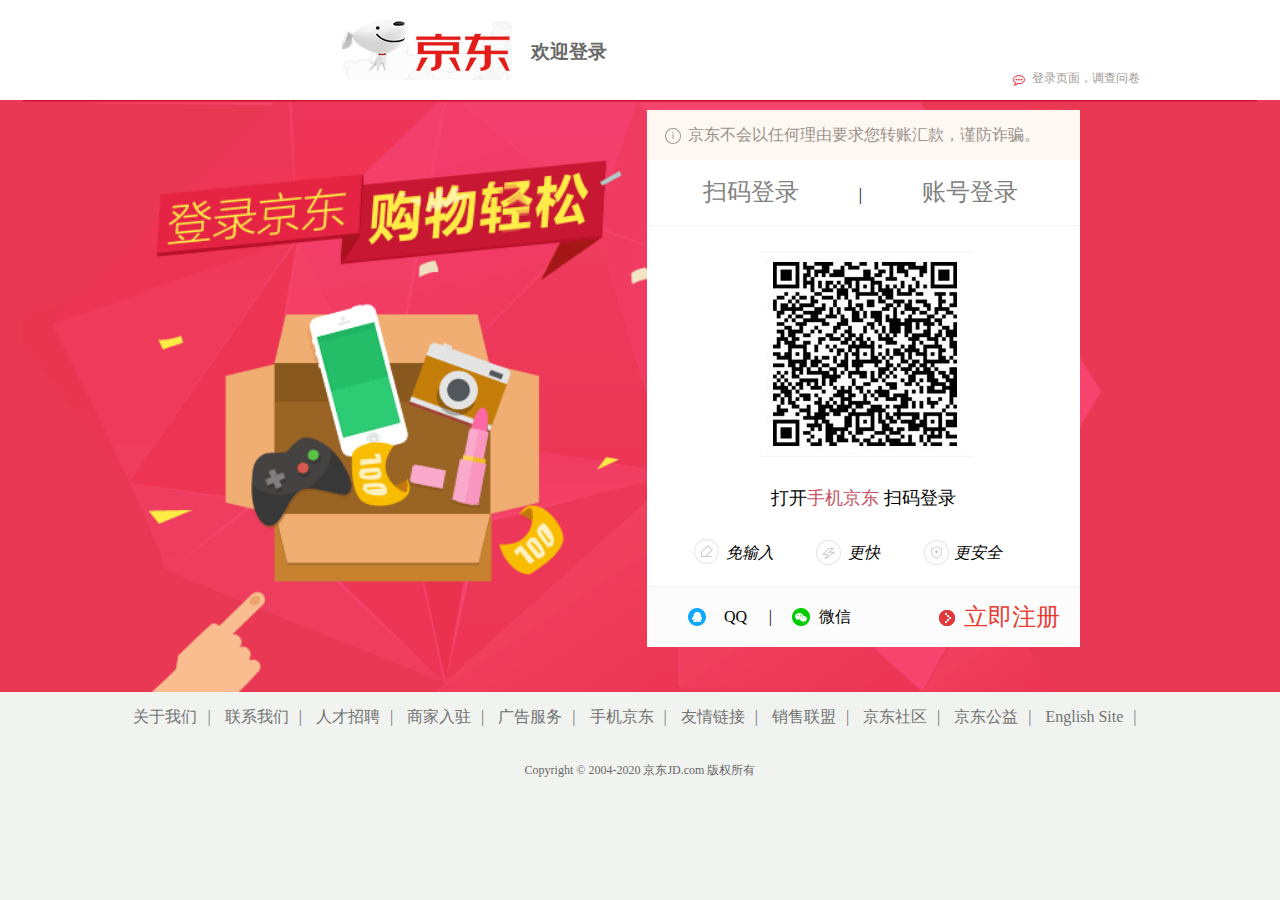
==== Login_module/login.html @ 1bbb3fac "完成登录页面" ====
<!DOCTYPE html>
<html lang="en">
<head>
    <meta charset="UTF-8">
    <meta name="viewport" content="width=device-width, initial-scale=1.0">
    <title>登录</title>
    <link rel="stylesheet" href="../css/login.css">
    <link href="//netdna.bootstrapcdn.com/font-awesome/4.7.0/css/font-awesome.min.css" rel="stylesheet">
    <link rel="stylesheet" href="../css/base.css">
    <script src="../js/jquery-1.12.4.min.js"></script>
    <script src="../js/login.js"></script>
</head>
<body>
    <!-- 头部 -->
    <div class="top">
        <div class="top_l">
            <div class="title">
                <a href="../index.html"></a>
                <h3>欢迎登录</h3>
            </div>
        </div>
        <div class="top_r">
            <div>
                <a href="javascript: void(0)">
                    <i class="fa fa-commenting-o"></i>
                    <p>登录页面，调查问卷</p>
                </a>
            </div>
        </div>
    </div>

    <!-- 中间区域 -->
    <div class="body">
        <div class="login">
            <div class="login_top">
                <i></i>
                <p>京东不会以任何理由要求您转账汇款，谨防诈骗。</p>
            </div>
            <div class="login_body">
                <div class="login_body_top">
                    <ul>
                        <li><a>扫码登录</a></li>
                        <span> | </span>
                        <li><a>账号登录</a></li>
                    </ul>
                </div>
                <div class="bogin_body_b">
                    <div><img src="../images/erweima.jpg" alt=""></div>
                    <p>打开<span><a href="www.jd.com">手机京东</a></span> 扫码登录</p>
                    <ul>
                        <li><i></i><em>免输入</em></li>
                        <li><i></i><em>更快</em></li>
                        <li><i></i><em>更安全</em></li>
                    </ul>
                </div>
                <div class="login_body_account">
                    <div class="Login_interface">
                        <div class="Login_interface_t"><i></i><input type="text" class="account" placeholder="邮箱/用户名/登录手机"></div>
                        <div class="Login_interface_w"><i></i><input type="text" class="password" placeholder="密码"></div>
                        <p><a>忘记密码</a></p>
                    </div>
                    <div class="btn">
                        <input type="button" value="登录">
                    </div>
                </div>
                
            </div>
            <div class="login_foot">
                <div class="login_foot_Sign">
                    <ul>
                        <li><i></i><p>QQ<span>|</span></p></li>
                        
                        <li><i></i><p>微信</p></li>
                    </ul>
                </div>
                <div class="register">
                    <p><a href="javascript void(0)"><i></i>立即注册</a></p>
                </div>
            </div>
        </div>
    </div>

    <!-- 尾部 -->
    <div class="foot">
        <div class="Links">
            <ul>
                <li>关于我们<span>|</span></li>
                <li>联系我们<span>|</span></li>
                <li>人才招聘<span>|</span></li>
                <li>商家入驻<span>|</span></li>
                <li>广告服务<span>|</span></li>
                <li>手机京东<span>|</span></li>
                <li>友情链接<span>|</span></li>
                <li>销售联盟<span>|</span></li>
                <li>京东社区<span>|</span></li>
                <li>京东公益<span>|</span></li>
                <li>English Site<span>|</span></li>
            </ul>
        </div>

        <div class="copyright">
            <p>Copyright © 2004-2020 京东JD.com 版权所有</p>
        </div>
    </div>
</body>
</html>
---- css/login.css ----
.top {
    background-color: #fff;
    height: 100px;
}
.top_l {
    margin-left: 342px;
    margin-top: 20px;
    width: 370px;
    float: left;
}
.top_l a {
    float: left;
    display: block;
    height: 60px;
    width: 170px;
    background-image: url(../images/ico.png);
    background-position: 0px 0px;
    margin-bottom: 15px;
}
.top_l h3 {
    float: right;
    margin-right: 105px;
    color: #686868;
}

.top_r {
    float: right;
    width: 127px;
    /* height: 20px; */
    margin-right: 140px;
    margin-top: 70px;
}
.top_r i{
    float: left;
    color: #e62b36;
    line-height: 20px;
    margin-bottom: 15px;

}
.top_r p {
    float: right;
    margin-bottom: 15px;
}

/* 中间部分 */
.body {
    height: 592px;
    background: #e93854 url(../images/background.png) no-repeat center;
    background-size: auto 100%;
    position: relative;
    
}
.body .login{
    width: 433px;
    height: 536px;
    position: absolute;
    right: 200px;
    top: 10px;
    background-color: #fff;
}
.login_top{
    height: 50px;
    background-color: #fff7f2;
    position: relative;
}
.login_top i{
    display: block;
    width: 20px;
    height: 20px;
    background: url(../images/icon-tips.png) no-repeat;
    position: absolute;
    top: 18px;
    left: 18px;
}
.login_top p {
    color: #97928c;
    text-align: center;
    line-height: 50px;
}
.login_body{
    height: 426px;
}
.login_body_top {
    height: 65px;
    border-bottom: 1px solid #f4f4f4;
}
.login_body_top li a:hover{
    background-color: #f10;
    color: #fff;
}
.login_body_top li {
    cursor: pointer;
    display: inline-block;
    width: 48%;
    line-height: 65px;
    text-align: center;
    
}
.login_body_top li a{
    display: block;
    width: 100%;
    height: 100%;
    font-size: 24px;
    color: #818181;
}
.login_body_top li span {
    float: left;
    margin-left: 10px;
}

/* 账号登录块默认隐藏 */
.login_body_account{
    position: absolute;
    left: 50%;
    top: 50%;   
    transform: translate(-50%, -50%); 
    display: none;
}

.ati{
    display: none; 
}
.appear{
    display: block;
}

.bogin_body_b div{
    
    width: 210px;
    height: 210px;
    margin: 25px auto;
}
.bogin_body_b p {
    text-align: center;
    font-size: 18px;
}
.bogin_body_b p span a{
    color: #c65163;
    font-size: 18px;
}

/* 账号登录模块 */
.login_body{
    position: relative;
}
.login_body_account .Login_interface_t{
    margin-top: 10px;
    text-align: center;
    position: relative;
}
.login_body_account .Login_interface_t i{
    display: block;
    position: absolute;
    top: 1px;
    left: 1px;
    width: 42px;
    height: 36px;
    background: url(../images/yh.png) no-repeat;
    background-position: -3px -8px;
}
.login_body_account .Login_interface_w i{
    display: block;
    width: 42px;
    position: absolute;
    top: 1px;
    left: 1px;
    height: 36px;
    background: url(../images/mima.jpg) no-repeat;
    background-position: -3px -6px;
}
.login_body_account .Login_interface_w{
    position: relative;
    margin-top: 10px;
    text-align: center;
}
.login_body_account .Login_interface_t input{
    width: 304px;
    height: 38px;
    border: 1px solid #666;
    padding: 5px 50px 0;
    box-sizing: border-box;
}
.login_body_account .Login_interface_w input{
    width: 304px;
    height: 38px;
    border: 1px solid #666;
    padding: 5px 50px 0;
    box-sizing: border-box;
}
.Login_interface p{
    text-align: right;
    padding: 10px 65px;
}
.login_body_account .btn{
    text-align: center;
}
.login_body_account .btn input{
    width: 304px;
    height: 36px;
    background-color: #f10;
    color: #fff;
    font-size: 24px;
    text-align: center;
    margin: 0 auto;
}



.bogin_body_b ul{
    text-align:  center;
    margin-top: 25px;
}
.bogin_body_b ul li{
    display: inline-block;
    width: 110px;
    height: 35px;
    text-align:  center;
    position: relative;
    line-height: 35px;
}
.bogin_body_b ul li:nth-child(1) i{
    position: absolute;
    top: 0px;
    left: -5px;
    display: block;
    width: 29px;
    height: 29px;
    background: url(../images/qr-coagent.png) no-repeat;
    background-position: 4px 4px;
}
.bogin_body_b ul li:nth-child(2) i{
    display: block;
    width: 28px;
    height: 28px;
    position: absolute;
    top: 5px;
    left: 5px;
    background: url(../images/qr-coagent.png) no-repeat;
    background-position: -25px 0px;
}
.bogin_body_b ul li:nth-child(3) i{
    display: block;
    width: 35px;
    height: 35px;
    position: absolute;
    top: 0px;
    left: 0px;
    background: url(../images/qr-coagent.png) no-repeat;
    background-position: -53px 5px;
}

.login_foot {
    height: 60px;
    background-color: #fcfcfc;
    border-top: 1px solid #f4f4f4;
}
.login_foot .login_foot_Sign{
    float: left;
}
.login_foot ul li {
    display: inline-block;
    width: 100px;
    line-height: 60px;
    text-align: right;
    position: relative;
}
.login_foot ul li span{
    position: absolute;
    right: -25px;
}
.login_foot ul li:nth-child(1) i{
    display: block;
    width: 20px;
    height: 20px;
    background: url(../images/QQ-weixin.png) no-repeat;
    background-position: 0px 0px;
    position: absolute;
    top: 21px;
    left: 40px;
}
.login_foot ul li:nth-child(2) i{
    display: inline-block;
    width: 20px;
    height: 20px;
    background: url(../images/QQ-weixin.png) no-repeat;
    background-position: -19px 0px;
    position: absolute;
    top: 21px;
    left: 40px;
}
.login_foot .register{
    float: right;
    position: relative;
}
.login_foot .register p a{
    margin-right: 20px;
    line-height: 60px;
    font-size: 24px;
    color: #e93b32;
}
.login_foot .register p a i{
    position: absolute;
    top: 23px;
    left: -25px;
    display: block;
    width: 20px;
    height: 20px;
    background: url(../images/pwd-icons-new.png) no-repeat;
    background-position: -104px -75px;
}


/* 尾部 */
.foot {
    height: 180px;
    color: #727272;
}
.foot .Links {
    height: 50px;
    text-align: center;
}
.foot ul li {
    display: inline-block;
    line-height: 50px;
    
}
.foot ul li span {
    margin: 0 10px;
}
---- css/base.css ----
img{
	vertical-align: top;
}
.w{		/*版心的公共类*/
	width: 1190px;
	margin: 0 auto;
}
.fl{	/*浮动的公共类*/
	float: left;
}
.fr{	/*浮动的公共类*/
	float: right;
}
a{
	text-decoration: none;	/*取消下划线*/
	font-size: 12px;
	color: #a29a97;
}
a:hover{
	color: #e33333;
}
body{
	background-color: #f1f3f0;
	margin: 0;
	padding: 0;
}
.f11{
	color: #f1170b!important;
}
ul,
h1,
h5,
p,
dd,
input,
button{
	margin: 0;
	padding: 0;
}
input,
button{
	border: 0;
	outline: none;	/*取消轮廓边框*/
}
ul{
	list-style: none;
}
/*header部分*/
@font-face {	/*声明字体*/
  font-family: 'icomoon';
  src:  url('../fonts/icomoon.eot?5qrmrq');
  src:  url('../fonts/icomoon.eot?5qrmrq#iefix') format('embedded-opentype'),
    url('../fonts/icomoon.ttf?5qrmrq') format('truetype'),
    url('../fonts/icomoon.woff?5qrmrq') format('woff'),
    url('../fonts/icomoon.svg?5qrmrq#icomoon') format('svg');
  font-weight: normal;
  font-style: normal;
}

header{
	height: 80px;
	background-color: #e20d13;
}
/*快速导航栏 begin*/
.shortcut{
	height: 30px;
	line-height: 30px;
	background-color: #e3e4e6;
	border-bottom: 1px solid #dcdedd;
	font-size: 12px;
	color: #a29a97;
}
.shortcut i{
	font-family: "icomoon";
	 font-style: normal;
	 color: #ccc;
}
.shortcut .mobile{
	position: relative;
}
.shortcut img{
	position: absolute;
	top: 30px;
	left: -12px;
	border: 1px solid #ccc;
	padding: 3px;
}
.City{
	margin-left: 210px;
}
.fr li{
	float: left;
}
.space{		/*小竖线*/
	width: 1px;
	height: 10px;
	background-color: #ccc;
	margin: 10px 12px 0;
}
/*快速导航栏 over*/

/*中间部分 begin*/
.middle{
	height: 140px;
	position: relative;
}
.logo a{
	display: block;
	width: 190px;
	height: 170px;
	background: #fff url(../images/logo.gif) no-repeat; 
	position: absolute;
	top: -30px;
	left: 0;
	box-shadow: 0 0 10px rgba(0,0,0,0.3);
}
/*表单部分*/
.form{
	width: 550px;
	height: 35px;
	position: absolute;
	top: 25px;
	left: 320px;
}
.form input{
	width: 495px;
	height: 33px;
	border: 1px solid #f1170b;
	float: left;
	font-size: 14px;
	padding-left: 3px;
}
.form button{
	width: 50px;
	height: 35px;
	background-color: #f1170b;
	float: left;
}
.form button i{
	font-family: "icomoon";
	 font-style: normal;
	 color: #fff;
}
/*购物车部分 开始*/
.shopCar{
	width: 188px;
	height: 33px;
	border: 1px solid #ccc;
	position: absolute;
	background-color: #fff;
	top: 25px;
	right: 95px;
	line-height: 33px;
	text-align: center;
	color: #f1170b;
}
.shopCar i{
	font-family: "icomoon";
	font-style: normal;
	margin-right: 5px;
}
.shopCar span{
	width: 15px;
	height: 15px;
	background-color: #f1170b;
	border-radius: 50%;
	position: absolute;
	top: 3px;
	right: 30px;
	color: #fff;
	font-size: 12px;
	line-height: 15px;
}
/*购物车部分 结束*/

/*关键词部分*/
.hotwords{
	position: absolute;
	top: 68px;
	left: 320px;
}
.hotwords a{
	font-size: 14px;
	margin-right: 5px;
}
/*小导航*/
.navitems{
	width: 760px;
	height: 50px;
	position: absolute;
	bottom: 0;
	left: 210px;
	text-align: center;
	line-height: 50px;
}
.navitems li{
	float: left;
}
.navitems li a{
	font-size: 16px;
	color: #555;
	font-weight: 700;
	margin-left: 16px;
}
.navitems .space{
	width: 1px;
	height: 15px;
	background-color: #ccc;
	margin-top: 18px;
	margin-left: 8px;
	margin-right: -8px;
}
.navitems li:hover a{
	color: #f1170b;
}
/*蝴蝶节部分*/
.super{
	position: absolute;
	bottom: 10px;
	right: 0;
}
/*中间部分 over*/

/*底部分开始*/
footer{
	height: 500px;
	background-color: #eaeaea;
	margin-top: 35px;
}
/*服务模块*/
.service{
	height: 72px;
	border-bottom: 1px solid #dedede;
	padding: 30px 0;
}
.service ul li{
	width: 297px;
	height: 43px;
	float: left;
	position: relative;
	line-height: 43px;
	top: 16px;
}
.service li h5{
	width: 36px;
	height: 42px;
	position: absolute;
	top: 0;
	left: 38px;
	background: url(../images/ico.png) no-repeat;
	background-position: 0 -192px;
	text-indent: -9999px;	/*首行缩进*/
}
.service li:nth-child(2) h5{
	width: 36px;
	height: 42px;
	position: absolute;
	top: 0;
	left: 38px;
	background: url(../images/ico.png) no-repeat;
	background-position: -41px -192px;
	text-indent: -9999px;	/*首行缩进*/
}
.service li:nth-child(3) h5{
	width: 36px;
	height: 42px;
	position: absolute;
	top: 0;
	left: 38px;
	background: url(../images/ico.png) no-repeat;
	background-position: -82px -192px;
	text-indent: -9999px;	/*首行缩进*/
}
.service li:nth-child(4) h5{
	width: 36px;
	height: 42px;
	position: absolute;
	top: 0;
	left: 38px;
	background: url(../images/ico.png) no-repeat;
	background-position: -123px -192px;
	text-indent: -9999px;	/*首行缩进*/
}
.service li p{
	font-weight: 700;
	font-size: 16px;
	margin-left: 82px;
}
/*帮助模块*/
.help{
	height: 175px;
	border-bottom: 1px solid #dedede;
	padding-top: 25px;
}
.help dl{
	width: 192px;
	float: left;
}
.help dt,
.coverage h5{
	height: 30px;
	font-size: 14px;
	color: #666;
}
.help dd{
	height: 22px;
	font-size: 12px;
	color: #666;
}
.coverage{
	width: 200px;
	height: 150px;
	background: url(../images/ico.png) no-repeat;
	background-position: 0 0;
}
.coverage h5{
	padding-left: 35px;
}
.coverage p{
	font-size: 12px;
	color: #666;
	line-height: 18px;
	width: 180px;
}
.coverage a{
	display: block;
	width: 180px;
	margin-top: 5px;
	text-align: right;
}
/*版权模块*/
.copyright{
	color: #666;
	font-size: 12px;
	padding-top: 20px;
	text-align: center;
}
.copyright a{
	color: #666;
}
.copyright a:hover{
	color: #f1170b;
}
.copyright span{
	margin: 0 10px;
}
.copyright div{
	margin-top: 20px;
}
.copyright div p{
	line-height: 22px;
}
/*.copyright div h1{
	background: url(../images/ico.png) no-repeat;
	text-indent: -9999px;
}*/
.copyright div span{
	margin-right: 30px;
}
.copyright div span:nth-child(1){
	margin: 0 10px;
}
.copyright div span:nth-child(2){
	margin: 0 10px;
}
.copyright div span:last-child{
	margin: 0 10px;
}
.copyright div{
	position: relative;
}
.copyright div h1{
	background: url(../images/ico.png) no-repeat;
	text-indent: -9999px;
	width: 12px;
	height: 12px;
	background-position: -109px -155px;
	position: absolute;
	top: 66px;
	left: 286px;
}
.copyright div h2{
	background: url(../images/ico.png) no-repeat;
	text-indent: -9999px;
	width: 15px;
	height: 7px;
	background-position: -168px -158px;
	position: absolute;
	top: 54px;
	left: 388px;
}
.copyright div h3{
	background: url(../images/ico.png) no-repeat;
	text-indent: -9999px;
	width: 15px;
	height: 9px;
	background-position: -148px -155px;
	position: absolute;
	top: 54px;
	left: 504px;
}
.copyright div h4{
	background: url(../images/ico.png) no-repeat;
	text-indent: -9999px;
	width: 15px;
	height: 10px;
	background-position: -128px -155px;
	position: absolute;
	top: 52px;
	left: 634px;
}
.copyright div h5{
	background: url(../images/ico.png) no-repeat;
	text-indent: -9999px;
	width: 15px;
	height: 10px;
	background-position: -108px -172px;
	position: absolute;
	top: 67px;
	left: 765px;
}
/*.copyright div h5:nth-child(2){
	width: 15px;
	height: 7px;
	background-position: -168px -158px;
}
.copyright div h5:nth-child(3){
	width: 15px;
	height: 9px;
	background-position: -148px -155px;
}
.copyright div h5:nth-child(4){
	width: 15px;
	height: 10px;
	background-position: -128px -155px;
}
.copyright div h5:nth-child(5){
	width: 15px;
	height: 10px;
	background-position: -108px -172px;
}*/
.foot-icon a{
	display: inline-block;
	width: 103px;
	height: 33px;
	background: url(../images/ico.png) no-repeat;
	margin: 20px 4px 0;
}
.foot-icon a:nth-child(1){
	background-position: -204px -110px;
}
.foot-icon a:nth-child(2){
	background-position: -200px -74px;
}
.foot-icon a:nth-child(3){
	background-position: -200px -35px;
}
.foot-icon a:nth-child(4){
	background-position: -204px 0;
}
.foot-icon a:nth-child(5){
	background-position: -202px -145px;
}
/*底部分结束*/
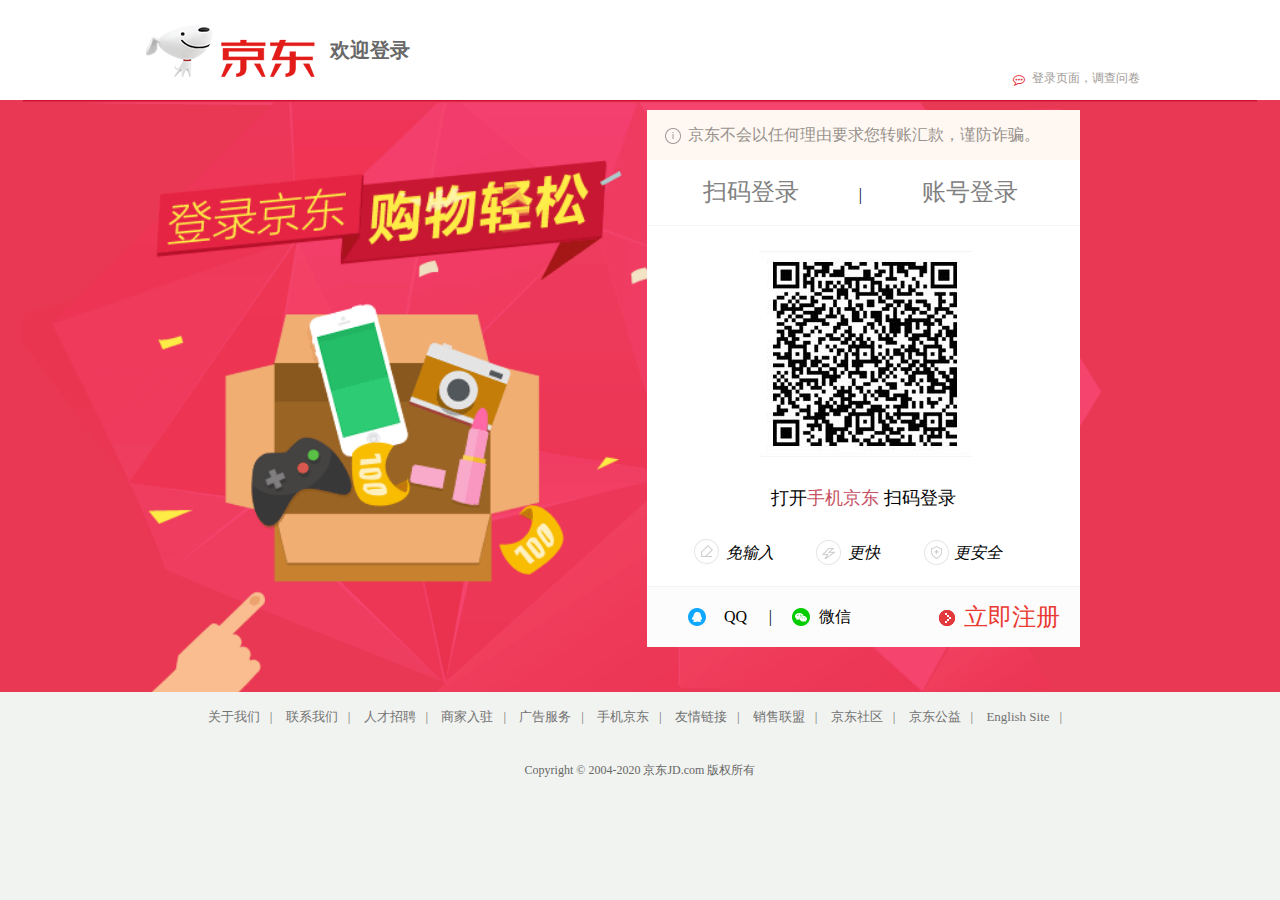
==== commit f2592e7b: "完成注册页面" ====
--- a/Login_module/login.html
+++ b/Login_module/login.html
@@ -1,15 +1,16 @@
-<!DOCTYPE html>
+<!doctype html>
 <html lang="en">
 <head>
     <meta charset="UTF-8">
     <meta name="viewport" content="width=device-width, initial-scale=1.0">
-    <title>登录</title>
+    <title>登录页面</title>
+    <link type="text/css" rel="stylesheet" href="../font-awesome/css/font-awesome.css">
+    <link rel="stylesheet" href="../css/base.css">
     <link rel="stylesheet" href="../css/login.css">
-    <link href="//netdna.bootstrapcdn.com/font-awesome/4.7.0/css/font-awesome.min.css" rel="stylesheet">
-    <link rel="stylesheet" href="../css/base.css">
     <script src="../js/jquery-1.12.4.min.js"></script>
     <script src="../js/login.js"></script>
 </head>
+
 <body>
     <!-- 头部 -->
     <div class="top">
@@ -21,7 +22,7 @@
         </div>
         <div class="top_r">
             <div>
-                <a href="javascript: void(0)">
+                <a href="#">
                     <i class="fa fa-commenting-o"></i>
                     <p>登录页面，调查问卷</p>
                 </a>
@@ -55,26 +56,32 @@
                 </div>
                 <div class="login_body_account">
                     <div class="Login_interface">
-                        <div class="Login_interface_t"><i></i><input type="text" class="account" placeholder="邮箱/用户名/登录手机"></div>
-                        <div class="Login_interface_w"><i></i><input type="text" class="password" placeholder="密码"></div>
+                        <div class="Login_interface_t"><i></i><input type="text" class="account"
+                                placeholder="邮箱/用户名/登录手机"></div>
+                        <div class="Login_interface_w"><i></i><input type="password" class="password" placeholder="密码">
+                        </div>
                         <p><a>忘记密码</a></p>
                     </div>
                     <div class="btn">
                         <input type="button" value="登录">
                     </div>
                 </div>
-                
+
             </div>
             <div class="login_foot">
                 <div class="login_foot_Sign">
                     <ul>
-                        <li><i></i><p>QQ<span>|</span></p></li>
-                        
-                        <li><i></i><p>微信</p></li>
+                        <li><i></i>
+                            <p>QQ<span>|</span></p>
+                        </li>
+
+                        <li><i></i>
+                            <p>微信</p>
+                        </li>
                     </ul>
                 </div>
                 <div class="register">
-                    <p><a href="javascript void(0)"><i></i>立即注册</a></p>
+                    <p><a href="./register.html"><i></i>立即注册</a></p>
                 </div>
             </div>
         </div>
@@ -103,4 +110,5 @@
         </div>
     </div>
 </body>
+
 </html>--- a/css/base.css
+++ b/css/base.css
@@ -29,6 +29,7 @@
 }
 ul,
 h1,
+h3,
 h5,
 p,
 dd,
@@ -48,14 +49,16 @@
 /*header部分*/
 @font-face {	/*声明字体*/
   font-family: 'icomoon';
-  src:  url('../fonts/icomoon.eot?5qrmrq');
-  src:  url('../fonts/icomoon.eot?5qrmrq#iefix') format('embedded-opentype'),
-    url('../fonts/icomoon.ttf?5qrmrq') format('truetype'),
-    url('../fonts/icomoon.woff?5qrmrq') format('woff'),
-    url('../fonts/icomoon.svg?5qrmrq#icomoon') format('svg');
+  src:  url('../fonts/icomoon.eot');
+  src:  url('../fonts/icomoon.eot') format('embedded-opentype'),
+    url('../fonts/icomoon.ttf') format('truetype'),
+    url('../fonts/icomoon.woff') format('woff'),
+    url('../fonts/icomoon.svg') format('svg');
   font-weight: normal;
   font-style: normal;
 }
+
+/* ?5qrmrq ?5qrmrq#iefix ?5qrmrq ?5qrmrq ?5qrmrq#icomoon */
 
 header{
 	height: 80px;
--- a/css/login.css
+++ b/css/login.css
@@ -3,7 +3,7 @@
     height: 100px;
 }
 .top_l {
-    margin-left: 342px;
+    margin-left: 145px;
     margin-top: 20px;
     width: 370px;
     float: left;
@@ -13,14 +13,16 @@
     display: block;
     height: 60px;
     width: 170px;
-    background-image: url(../images/ico.png);
-    background-position: 0px 0px;
+    background-image: url(../images/logo_login.png);
+    background-size: contin;
     margin-bottom: 15px;
 }
 .top_l h3 {
     float: right;
     margin-right: 105px;
     color: #686868;
+    line-height: 60px;
+    font-size: 20px;
 }
 
 .top_r {
@@ -314,6 +316,7 @@
 .foot {
     height: 180px;
     color: #727272;
+    font-size: 13px;
 }
 .foot .Links {
     height: 50px;
